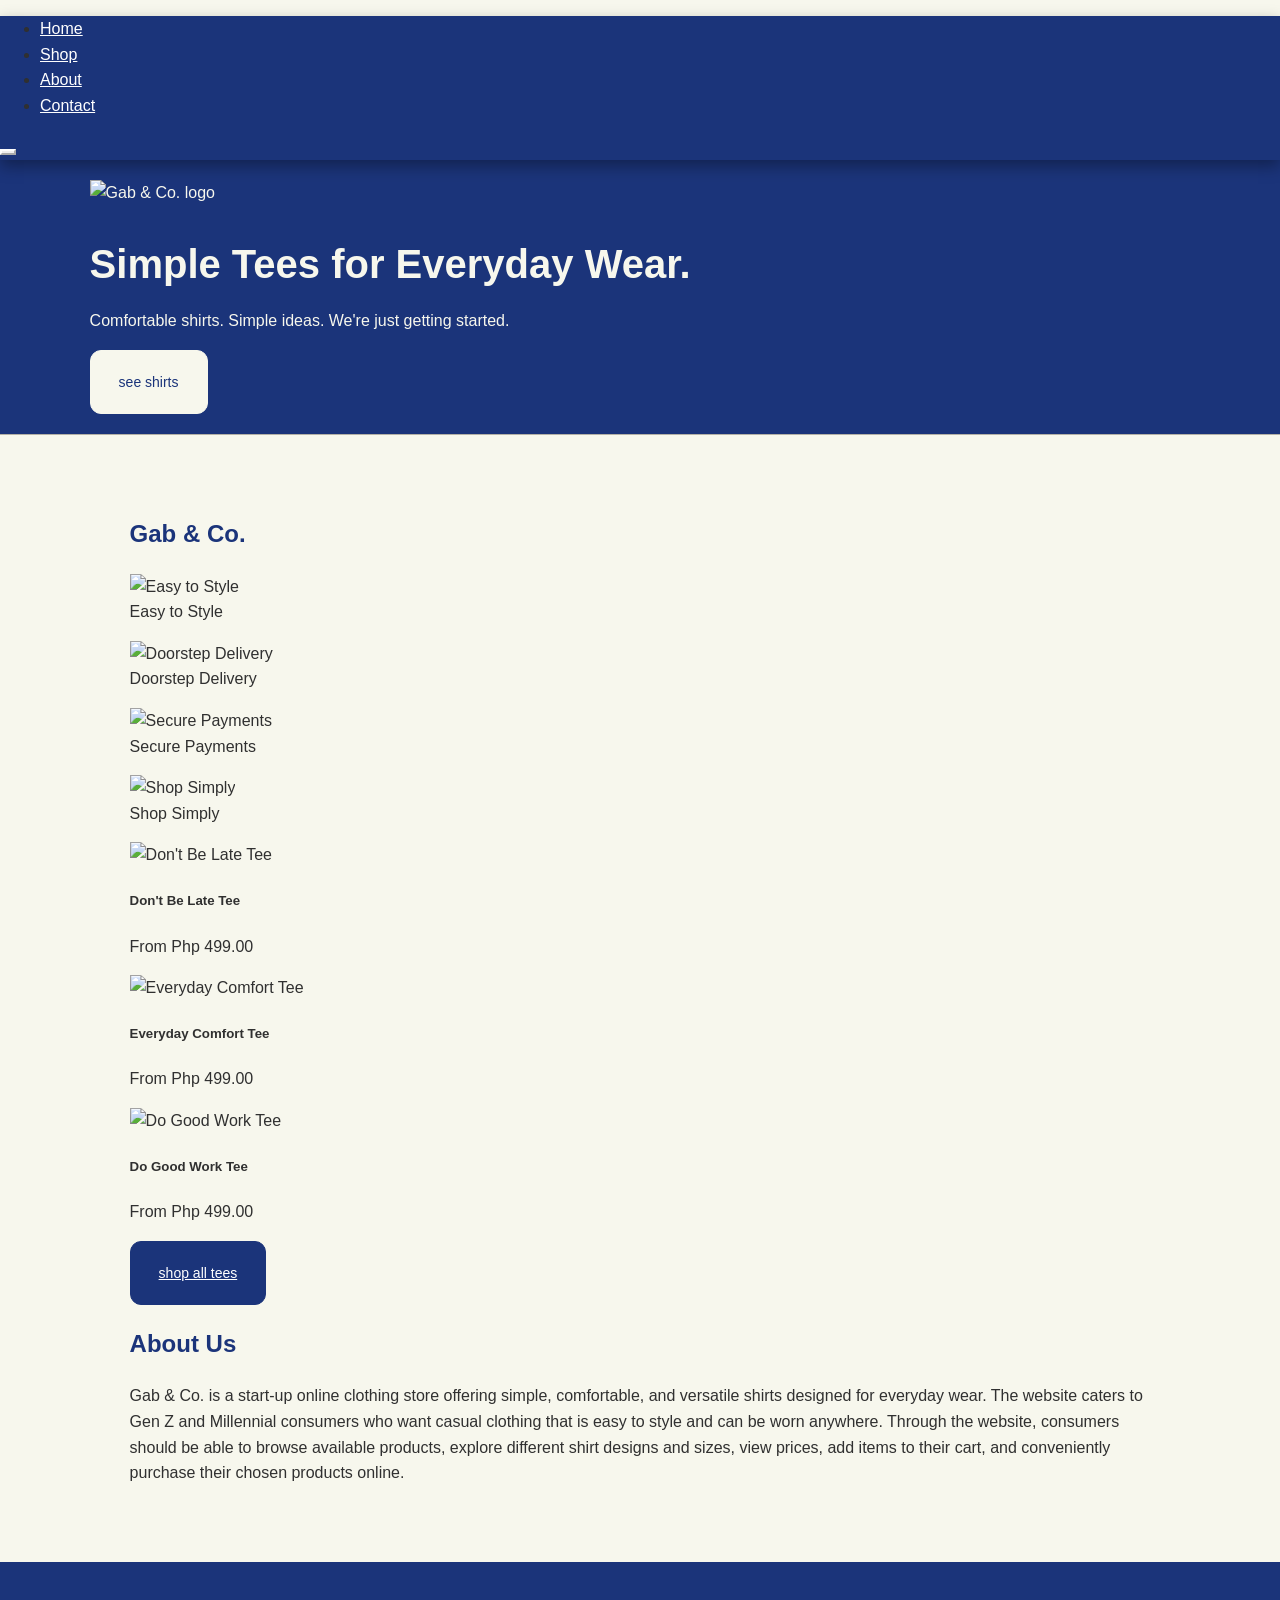
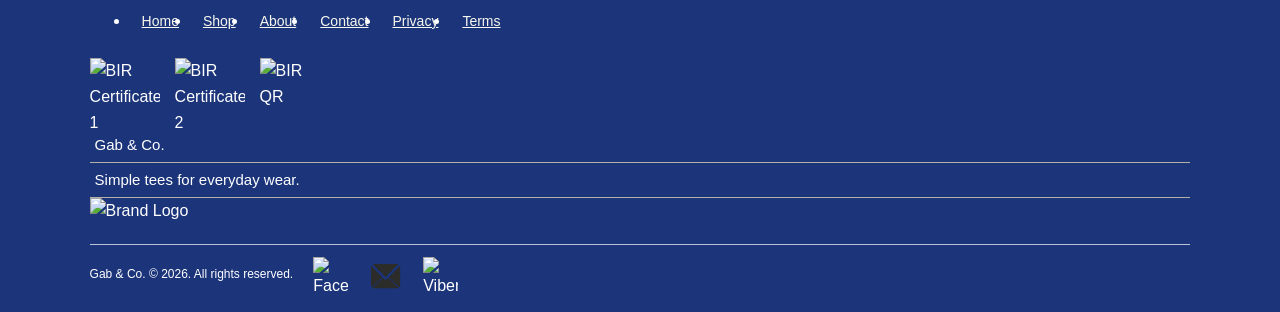
==== index.html @ ecda0962 "Update index.html" ====
<!doctype html>
<html lang="en">
  <head>
    <meta charset="utf-8">
    <meta name="viewport" content="width=device-width, initial-scale=1">
    <title>Gab & Co. | Home</title>
    <!-- Bootstrap 6 CSS -->
    <link rel="stylesheet" href="styles.css">
    <link href="https://cdn.jsdelivr.net/npm/bootstrap@6.0.0-alpha.1/dist/css/bootstrap.min.css" rel="stylesheet" integrity="sha384-B/GM4XqrwHnWXNOWMbloTmrYXZg10cakYGmpfsR/bbzQ6JAJI4ihuyADKLnBgrCe" crossorigin="anonymous">
    <script src="./js/mailto.js" defer></script>
  </head>

  <body class="d-flex flex-column min-vh-100">

    <!-- NAVIGATION BAR -->
    <nav class="navbar bg-white border-bottom">
      <div class="container d-flex align-items-center flex-nowrap">

        <div class="collapse navbar-collapse flex-grow-0" id="mainNav">
            <ul class="navbar-nav flex-row ms-auto">
              <li class="nav-item"><a class="nav-link" href="index.html">Home</a></li>
              <li class="nav-item"><a class="nav-link" href="shop.html">Shop</a></li>
              <li class="nav-item"><a class="nav-link" href="./index.html#about">About</a></li>
              <li class="nav-item"><a class="nav-link" href="contact.html">Contact</a></li>
            </ul>
          </div>

        <button class="navbar-toggler ms-auto" type="button"
                data-bs-toggle="collapse" data-bs-target="#mainNav"
                aria-controls="mainNav" aria-expanded="false" aria-label="Toggle navigation">
            <span class="navbar-toggler-icon"></span>
        </button>   
      </div>
    </nav>
    
    <!-- HERO BANNER -->
    <header class="bg-2 py-12">
      <div class="container">

        <div class="mb-4">
          <img src="images/logo.png" alt="Gab & Co. logo" width="60" height="60">
        </div>

        <div class="row">
          <div class="md:col-10">
            <h1 class="text-4xl fw-bold mb-3">Simple Tees for Everyday Wear.</h1>
            <p class="mb-0">Comfortable shirts. Simple ideas. We're just getting started.</p>
          </div>
        </div>
        
        <div class="d-flex justify-content-end mt-5">
          <a href="#shop" class="button">see shirts</a>
        </div>
      </div>
    </header>
 
    <!-- MAIN CONTENT -->
    <main>
      <!-- BRAND FEATURES -->
      <section class="container py-5" id="shop">
        <h2 class="text-center mb-10">Gab & Co.</h2>
        <div class="row text-center g-4">
          <div class="md:col-3">
            <img src="images/feature-1.png" alt="Easy to Style" width="100" height="100">
            <p class="mt-2">Easy to Style</p>
          </div>

          <div class="md:col-3">
            <img src="images/feature-2.png" alt="Doorstep Delivery" width="100" height="100">
            <p class="mt-2">Doorstep Delivery</p>
          </div>

          <div class="md:col-3">
            <img src="images/feature-3.png" alt="Secure Payments" width="100" height="100">
            <p class="mt-2">Secure Payments</p>
          </div>

          <div class="md:col-3">
            <img src="images/feature-4.png" alt="Shop Simply" width="100" height="100">
            <p class="mt-2">Shop Simply</p>
          </div>
        </div>
      </section>

      <!-- FEATURED PRODUCTS -->
      <section class="container py-5" id="shop">
        <div class="row g-4">

          <div class="md:col-4">
            <div class="card h-100">
              <img src="images/shirt-1.png" class="card-img-top" alt="Don't Be Late Tee">
              <div class="card-body">
                <h5 class="card-title">Don't Be Late Tee</h5>
                <p class="card-text">From Php 499.00</p>
              </div>
            </div>
          </div>

          <div class="md:col-4">
            <div class="card h-100">
              <img src="images/shirt-2.png" class="card-img-top" alt="Everyday Comfort Tee">
              <div class="card-body">
                <h5 class="card-title">Everyday Comfort Tee</h5>
                <p class="card-text">From Php 499.00</p>
              </div>
            </div>
          </div>

          <div class="md:col-4">
            <div class="card h-100">
              <img src="images/shirt-3.png" class="card-img-top" alt="Do Good Work Tee">
              <div class="card-body">
                <h5 class="card-title">Do Good Work Tee</h5>
                <p class="card-text">From Php 499.00</p>
              </div>
            </div>
          </div>

        </div>

        <div class="d-flex justify-content-end mt-3">
            <a href="shop.html" class="button">shop all tees</a>
        </div>

      </section>

      <!-- ABOUT US -->
      <section class="container py-5" id="about">

        <h2 class="fw-bold mb-4">About Us</h2>
            <p>
              Gab & Co. is a start-up online clothing store offering simple, comfortable, and versatile shirts designed
              for everyday wear. The website caters to Gen Z and Millennial consumers who want casual clothing that is
              easy to style and can be worn anywhere. Through the website, consumers should be able to browse available
              products, explore different shirt designs and sizes, view prices, add items to their cart, and conveniently
              purchase their chosen products online.
            </p>
          </div>
        </div>
      </section>

    </main>

    <!-- FOOTER -->
    <footer class="bg-1 py-5" id="footer">
            <div class="container">
        <div class="row g-4 align-items-start">
          <div class="md:col-5">
            <nav aria-label="Footer navigation">
              <ul class="nav flex-wrap">
                <li class="nav-item">
                  <a class="nav-link" href="index.html">Home</a>
                </li>
                <li class="nav-item">
                  <a class="nav-link" href="shop.html">Shop</a>
                </li>
                 <li class="nav-item">
                  <a class="nav-link" href="./index.html#about">About</a>
                </li>
                <li class="nav-item">
                  <a class="nav-link" href="contact.html">Contact</a>
                </li>
                <li class="nav-item">
                  <a class="nav-link" href="privacy-policy.html">Privacy</a>
                </li>
                <li class="nav-item">
                  <a class="nav-link" href="privacy-policy.html">Terms</a>
                </li>
              </ul>
            </nav>

            <div class="d-flex gap-2 mt-4">
              <img src="images/bir-cert-1.png" alt="BIR Certificate 1" width="80">
              <img src="images/bir-cert-2.png" alt="BIR Certificate 2" width="80">
              <img src="images/bir-qr.png" alt="BIR QR" width="80">
            </div>
          </div>

          <div class="md:col-7">
            <div class="row g-2 align-items-center">
              <div class="md:col-5">
                <div class="bg-2 p-4 text-center mb-2">Gab & Co.</div>
                <div class="bg-2 p-3 text-center">Simple tees for everyday wear.</div>
              </div>

              <div class="md:col-7">
                <img src="images/logo.png" class="img-fluid" alt="Brand Logo">
              </div>

            </div>
          </div>
        </div>
        <hr class="my-4">
        <div class="d-flex flex-column md:flex-row justify-content-between align-items-center gap-3">
          <p class="mb-0">Gab & Co. © 2026. All rights reserved.</p>
          <div class="d-flex gap-3">
            <a href="https://www.facebook.com/yourpage" target="_blank" rel="noopener noreferrer" aria-label="Facebook">
            <img src="images/facebook.png" alt="Facebook" width="40">    
            </a>
             <a href="mailto:youremail@.com" target="_blank" rel="noopener noreferrer" aria-label="Email">
            <img src="envelope.png" alt="Email" width="40">
            </a>
             <a href="https://www.viber.com/youraccount" target="_blank" rel="noopener noreferrer" aria-label="Viber">
            <img src="images/tiktok.png" alt="Viber" width="40">
            </a>
          </div>
        </div>
      </div>
    </footer>

    <script type="module" src="https://cdn.jsdelivr.net/npm/bootstrap@6.0.0-alpha.1/dist/js/bootstrap.bundle.min.js" integrity="sha384-1a/pXj49ZQ1aHEmrJ+gMw1otqoVsYwlEnlD8mIfY2TV03r20Y0CN7uqx1tQogjPL" crossorigin="anonymous"></script>

  </body>
</html>
---- styles.css ----
/* CONTACT CSS */ 

:root {
    --navy: #1B347A;
    --cyan: #00A6C8;
    --brown: #704F49;
    --off-white: #F7F7ED;
    --charcoal: #303030;
    --white: #FFFFFF;
    --light-gray: #B4B1A7
}

* {
    box-sizing: border-box;
}

body {
    margin: 0;
    font-family: 'Inter', sans-serif;
    font-size: 16px;
    line-height: 1.6;
    color: var(--charcoal);
    background-color: var(--off-white);
}

h1, h2, h3 {
    font-family: 'DM Sans', sans-serif;
    font-weight: 700;
    color: var(--navy);
}

h1 {
    font-size: 40px;
    margin-bottom: 12px;
}

h2 {
    font-size: 24px;
    margin-bottom: 20px;
}

p {
    margin-top: 0;
}

.bg-2 {
    display: flex;
    justify-content: space-between;
    align-items: center;
    padding: 20px 7%;
    background-color: var(--off-white);
    border-bottom: 1px solid var(--light-gray);
}

.site-name {
    font-family: 'DM Sans', sans-serif;
    font-size: 24px;
    font-weight: 700;
    color: var(--navy);
    margin: 0;
}

.nav-list {
    display: flex;
    flex-direction: row;
    align-items: center;
    gap: 25px;
    list-style: none;
}

.nav-list a {
    text-decoration: none;
    color: var(--charcoal);
    font-weight: 500;
    transition: color 0.2s ease;
}

.nav-list a:hover,
.nav-list a[aria-current="page"] {
    color: var(--cyan);
}

.navbar {
    position: relative;
    z-index: 1000;
    box-shadow: 0 6px 15px rgba(0, 0, 0, 0.35);
}

main {
    max-width: 1200px;
    margin: 0 auto;
    padding: 60px 7%;
}

main > h1 {
    margin-bottom: 10px;
}

.intro {
    max-width: 650px;
    color: var(--charcoal);
    margin-bottom: 40px;
}

.page-layout {
    display: grid;
    grid-template-columns: 2fr 1fr;
    gap: 40px;
    align-items: start;
}

.contact-form {
    background-color: var(--off-white);
    padding: 35px;
    border-radius: 10px;
}

.form-group {
    margin-bottom: 22px;
}

.form-group label {
    display: block;
    font-family: 'DM Sans', sans-serif;
    font-weight: 700;
    margin-bottom: 8px;
    color: var(--charcoal);
}

.required {
    color: var(--brown);
    font-size: 13px;
}

.form-control,
.contact-form select,
.contact-form textarea {
    display: block;
    width: 100%;
    padding: 13px 15px;
    font-family: 'Inter', sans-serif;
    font-size: 16px;
    color: var(--charcoal);
    background-color: var(--white);
    border: 1px solid var(--light-gray);
    border-radius: 6px;
}

.contact-form textarea {
    resize: vertical;
}

.form-control:focus,
.contact-form select:focus,
.contact-form textarea:focus {
    outline: 3px solid var(--cyan);
    outline-offset: 2px;
    border-color: var(--navy);
}

.hint {
    font-size: 14px;
    color: var(--charcoal);
    margin-bottom: 8px;
}

.button {
    display: inline-flex;
    align-items: center;
    justify-content: center;
    gap: 15px;
    min-width: 111px;
    min-height: 37px;
    padding: 20px 28px;
    background-color: var(--navy);
    color: var(--white);
    font-family: 'DM Sans Bold', sans-serif;
    font-size: 14px;
    font-weight: 500;
    border: 1px solid var(--navy);
    border-radius: 11px;
    cursor: pointer;
    transition: 0.3s ease;
}

.button::after {
    font-size: 20px;
}

.button:hover {
    background-color: var(--cyan);
    color: var(--white);
}

.button-secondary {
    display: inline-flex;
    align-items: center;
    justify-content: center;
    gap: 30px;
    min-width: 111px;
    min-height: 37px;
    padding: 20px 28px;
    background-color: var(--off-white);
    color: var(--navy);
    font-family: 'DM Sans', sans-serif;
    font-size: 14px;
    font-weight: 500;
    border: 1px solid var(--navy);
    border-radius: 11px;
    cursor: pointer;
    transition: 0.3s ease;
}

.button-secondary::after {
    font-size: 20px;
}

.button-secondary:hover {
    background-color: var(--off-white);
}

.button-dark {
    background-color: var(--off-white);
    color: var(--navy);
    border: 1px solid var(--off-white);
}

.button-dark:hover {
    background-color: var(--off-white);
    color: var(--navy);
}

.button-secondary-dark {
    background-color: transparent;
    color: var(--off-white);
    border: 1px solid var(--light-gray);
}

.button-secondary-dark:hover {
    background-color: var(--charcoal);
    color: var(--white);
}

.submit-button {
    display: inline-flex;
    align-items: center;
    justify-content: center;
    gap: 15px;
    padding: 12px 24px;
    background-color: var(--navy);
    color: var(--white);
    font-family: 'DM Sans', sans-serif;
    font-size: 14px;
    font-weight: 500;
    border: 1px solid var(--navy);
    border-radius: 8px;
    cursor: pointer;
    transition: 0.3s ease;
}

.submit-button:hover {
    background-color: var(--cyan);
    border-color: var(--navy);
}

.submit-button:focus-visible {
    outline: 3px solid var(--cyan);
    outline-offset: 4px;
}
.button:focus-visible,
.button-secondary:focus-visible {
    outline: 3px solid var(--cyan);
    outline-offset: 4px;
}

.contact-info {
    background-color: var(--navy);
    color: var(--white);
    padding: 30px;
    border-radius: 10px;
}

.contact-info h2 {
    color: var(--white);
    font-size: 22px;
}

.contact-info address {
    font-style: normal;
    line-height: 2;
}

.contact-info a {
    color: var(--white);
    text-decoration: underline;
    text-underline-offset: 3px;
}

.site-footer {
    background-color: var(--navy);
    color: var(--white);
    padding: 35px 7%;
    text-align: center;
}

.footer-links {
    display: flex;
    justify-content: center;
    flex-wrap: wrap;
    gap: 25px;
    list-style: none;
    padding: 0;
    margin: 0 0 20px;
}

.footer-links a {
    color: var(--white);
    text-decoration: none;
}

.footer-links a:hover {
    color: var(--cyan);
}

.site-footer p {
    font-size: 14px;
    margin: 0;
}


a:focus-visible,
button:focus-visible {
    outline: 3px solid var(--cyan);
    outline-offset: 4px;
}

@media (max-width: 768px) {

    .site-header {
        flex-direction: column;
        gap: 15px;
        padding: 20px;
    }

    .nav-list {
        justify-content: center;
        flex-wrap: wrap;
        gap: 15px;
    }

    main {
        padding: 40px 20px;
    }

    h1 {
        font-size: 32px;
    }

    .page-layout {
        grid-template-columns: 1fr;
        gap: 25px;
    }

    .contact-form {
        padding: 25px 20px;
    }

    .contact-info {
        padding: 25px;
    }

    .footer-links {
        gap: 15px;
    }
}



/* INDEX CSS */

.site-footer p {
    font-size: 14px;
    margin: 0;
}

@media (max-width: 768px) {
    .navbar .navbar-nav {
        gap: 8px;
    }

    .navbar .nav-link {
        font-size: 11px;
    }

    header.bg-2 {
        min-height: 230px;
        padding: 25px 6% !important;
    }

    header.bg-2 h1 {
        font-size: 30px;
    }

    #shop img {
        width: 55px;
        height: 55px;
    }

    #featured .card-img-top {
        height: 140px;
    }

    #about .row {
        row-gap: 20px;
    }

    #aboutCarousel .carousel-item img {
        height: 190px;
    }

    #footer .row {
        text-align: center;
    }

    .site-header {
        flex-direction: column;
        gap: 15px;
        padding: 20px;
    }

    .nav-list {
        justify-content: center;
        flex-wrap: wrap;
        gap: 15px;
    }

    main {
        padding: 40px 20px;
    }

    h1 {
        font-size: 32px;
    }

    .page-layout {
        grid-template-columns: 1fr;
        gap: 25px;
    }

    .contact-form {
        padding: 25px 20px;
    }

    .contact-info {
        padding: 25px;
    }

    .footer-links {
        gap: 15px;
    }
}

@media (max-width: 480px) {
    .navbar .navbar-nav {
        gap: 4px;
    }

    .navbar .nav-link {
        font-size: 10px;
        padding: 3px;
    }

    header.bg-2 h1 {
        font-size: 26px;
    }

    #featured .card-img-top {
        height: 120px;
    }

    #aboutCarousel .carousel-item img {
        height: 170px;
    }
}

body nav.navbar {
    background-color: #1B347A !important;
    background: #1B347A !important;
}

body nav.navbar .nav-link {
    color: #FFFFFF !important;
}

body nav.navbar .navbar-toggler {
    border-color: #FFFFFF;
}


#footer {
    background-color: var(--navy) !important;
    color: #FFFFFF !important;
    padding: 30px 7% 20px !important;
    margin-top: auto;
}

/* Footer columns */
#footer > .container > .row {
    align-items: center;
}

/* Footer navigation */
#footer .nav {
    display: flex;
    flex-wrap: wrap;
    gap: 0;
}

#footer .nav-link {
    color: var(--off-white) !important;
    font-size: 14px;
    padding: 3px 12px;
}

#footer .nav-item:last-child .nav-link {
    border-right: none;
}

#footer .nav-link:hover {
    color: var(--cyan) !important;
}


#footer .d-flex.gap-2 {
    display: flex;
    gap: 15px !important;
    margin-top: 25px !important;
}

#footer .d-flex.gap-2 img {
    width: 70px;
    height: 70px;
    object-fit: contain;
}

#footer .bg-2 {
    background-color: transparent !important;
    color: #FFFFFF !important;
    text-align: right;
    padding: 5px !important;
    margin: 0 !important;
    font-family: 'DM Sans', sans-serif;
    font-size: 15px;
}

#footer .img-fluid {
    width: 100%;
    max-width: 220px;
    height: auto;
    object-fit: contain;
}

#footer hr {
    border: 0;
    border-top: 1px solid #FFFFFF;
    opacity: 0.7;
    margin: 20px 0 12px;
}

#footer p {
    color: #FFFFFF !important;
    font-size: 12px;
    margin: 0;
}

#footer .d-flex.gap-3 {
    display: flex;
    align-items: center;
    gap: 20px !important;
}

#footer .d-flex.gap-3 a {
    display: flex;
    flex-direction: column;
    align-items: left;
    color: #FFFFFF;
}

#footer .d-flex.gap-3 img {
    width: 35px;
    height: 35px;
    object-fit: contain;
}

body header.bg-2 {
    background-color: #1B347A !important;
    background: #1B347A !important;
    color: #F7F7ED !important;
}

body header.bg-2 h1,
body header.bg-2 p {
    color: #F7F7ED !important;
}

body header.bg-2 .button {
    background-color: #F7F7ED !important;
    color: #1B347A !important;
    border: 1px solid #F7F7ED !important;
    text-decoration: none;
}

body header.bg-2 .button:hover {
    background-color: #00A6C8 !important;
    color: #FFFFFF !important;
    border-color: #00A6C8 !important;
}

/* PRODUCT PAGES */

body {
    background-color: #F7F7ED !important;
}

main.container.bg-1 {
    background-color: #F7F7ED !important;
}

main h1,
main h2,
main h4 {
    color: #1B347A;
}

.size-options {
    display: flex;
    flex-wrap: wrap;
    gap: 12px;
}

.size-options input {
    display: none;
}

.size-options label {
    display: flex;
    justify-content: center;
    align-items: center;
    min-width: 90px;
    padding: 12px 25px;
    background-color: #1B347A;
    color: #1B347A;
    border-radius: 25px;
    cursor: pointer;
    transition: 0.2s ease;
}

.size-options label:hover {
    background-color: #00A6C8;
    color: #FFFFFF;
}

.size-options input:checked + label {
    background-color: #1B347A;
    color: #F7F7ED;
}

.btn-solid.theme-primary {
    display: flex;
    justify-content: center;
    align-items: center;
    width: 100%;
    padding: 14px 25px;
    background-color: #1B347A !important;
    color: #F7F7ED !important;
    border: 1px solid #1B347A !important;
    border-radius: 10px;
    text-decoration: none;
    transition: 0.2s ease;
}

.quantity-input {
    background-color: #F7F7ED !important;
    color: #1B347A !important;
    border: 1px solid #B4B1A7 !important;
}

.input-group .btn-outline {
    background-color: #F7F7ED !important;
    color: #1B347A !important;
    border-color: #B4B1A7 !important;
}

.input-group .btn-outline:hover {
    background-color: #1B347A !important;
    color: #FFFFFF !important;
    border-color:  #1B347A !important;
}
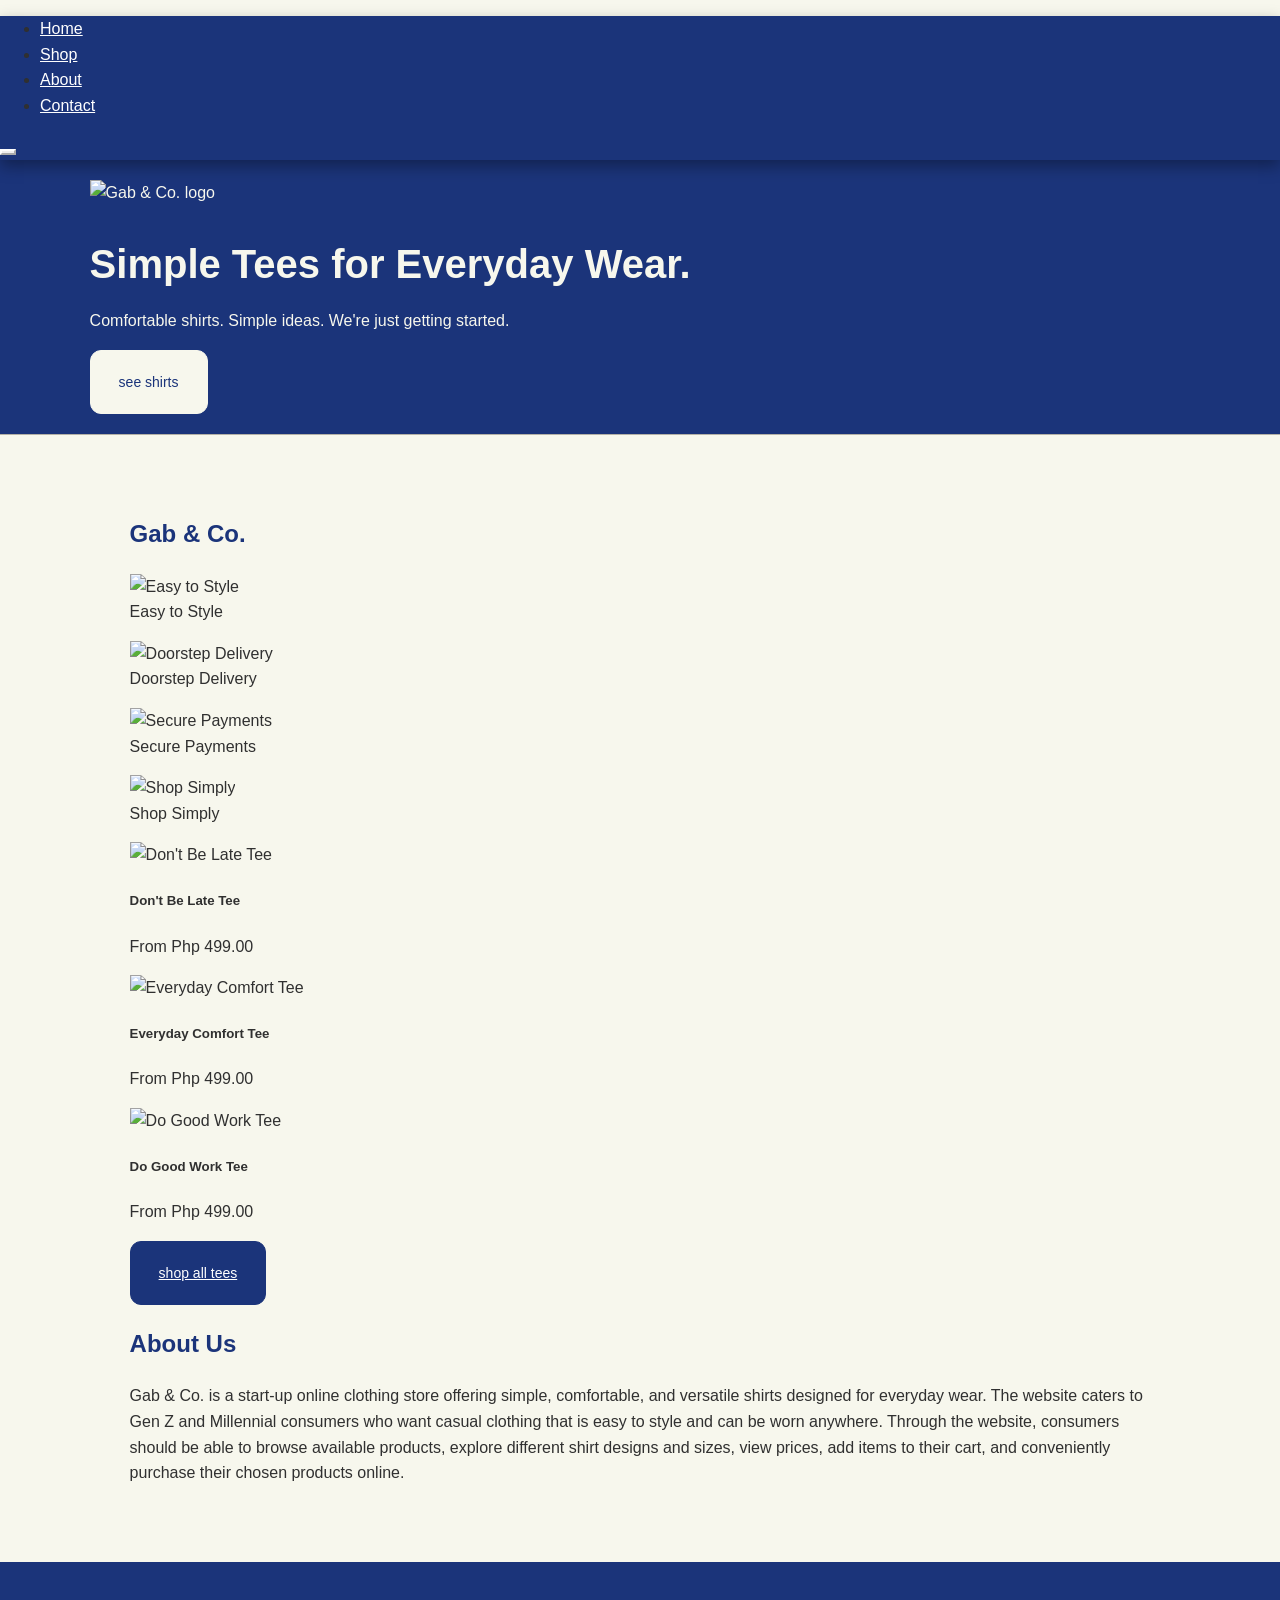
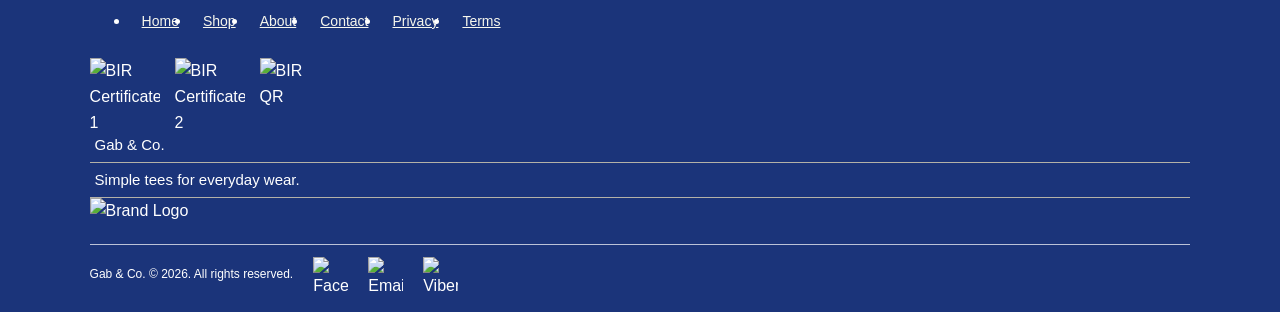
==== commit b53dceaa: "Update index.html" ====
--- a/index.html
+++ b/index.html
@@ -61,22 +61,22 @@
         <h2 class="text-center mb-10">Gab & Co.</h2>
         <div class="row text-center g-4">
           <div class="md:col-3">
-            <img src="images/feature-1.png" alt="Easy to Style" width="100" height="100">
+            <img src="https://raw.githubusercontent.com/casayson-source/Gab-Co./main/shirt.png" alt="Easy to Style" width="100" height="100">
             <p class="mt-2">Easy to Style</p>
           </div>
 
           <div class="md:col-3">
-            <img src="images/feature-2.png" alt="Doorstep Delivery" width="100" height="100">
+            <img src="https://raw.githubusercontent.com/casayson-source/Gab-Co./main/delivery.png" alt="Doorstep Delivery" width="100" height="100">
             <p class="mt-2">Doorstep Delivery</p>
           </div>
 
           <div class="md:col-3">
-            <img src="images/feature-3.png" alt="Secure Payments" width="100" height="100">
+            <img src="https://raw.githubusercontent.com/casayson-source/Gab-Co./main/card.png" alt="Secure Payments" width="100" height="100">
             <p class="mt-2">Secure Payments</p>
           </div>
 
           <div class="md:col-3">
-            <img src="images/feature-4.png" alt="Shop Simply" width="100" height="100">
+            <img src="https://raw.githubusercontent.com/casayson-source/Gab-Co./main/cart.png" alt="Shop Simply" width="100" height="100">
             <p class="mt-2">Shop Simply</p>
           </div>
         </div>
@@ -195,13 +195,13 @@
           <p class="mb-0">Gab & Co. © 2026. All rights reserved.</p>
           <div class="d-flex gap-3">
             <a href="https://www.facebook.com/yourpage" target="_blank" rel="noopener noreferrer" aria-label="Facebook">
-            <img src="images/facebook.png" alt="Facebook" width="40">    
+            <img src="https://raw.githubusercontent.com/casayson-source/Gab-Co./main/wperson" alt="Facebook" width="40">    
             </a>
              <a href="mailto:youremail@.com" target="_blank" rel="noopener noreferrer" aria-label="Email">
-            <img src="envelope.png" alt="Email" width="40">
+            <img src="https://raw.githubusercontent.com/casayson-source/Gab-Co./main/wenvelope.png" alt="Email" width="40">
             </a>
              <a href="https://www.viber.com/youraccount" target="_blank" rel="noopener noreferrer" aria-label="Viber">
-            <img src="images/tiktok.png" alt="Viber" width="40">
+            <img src="https://raw.githubusercontent.com/casayson-source/Gab-Co./main/wphone.png" alt="Viber" width="40">
             </a>
           </div>
         </div>
--- a/styles.css
+++ b/styles.css
@@ -160,7 +160,7 @@
 
 .hint {
     font-size: 14px;
-    color: var(--charcoal);
+    color: var(--light-gray);
     margin-bottom: 8px;
 }
 
